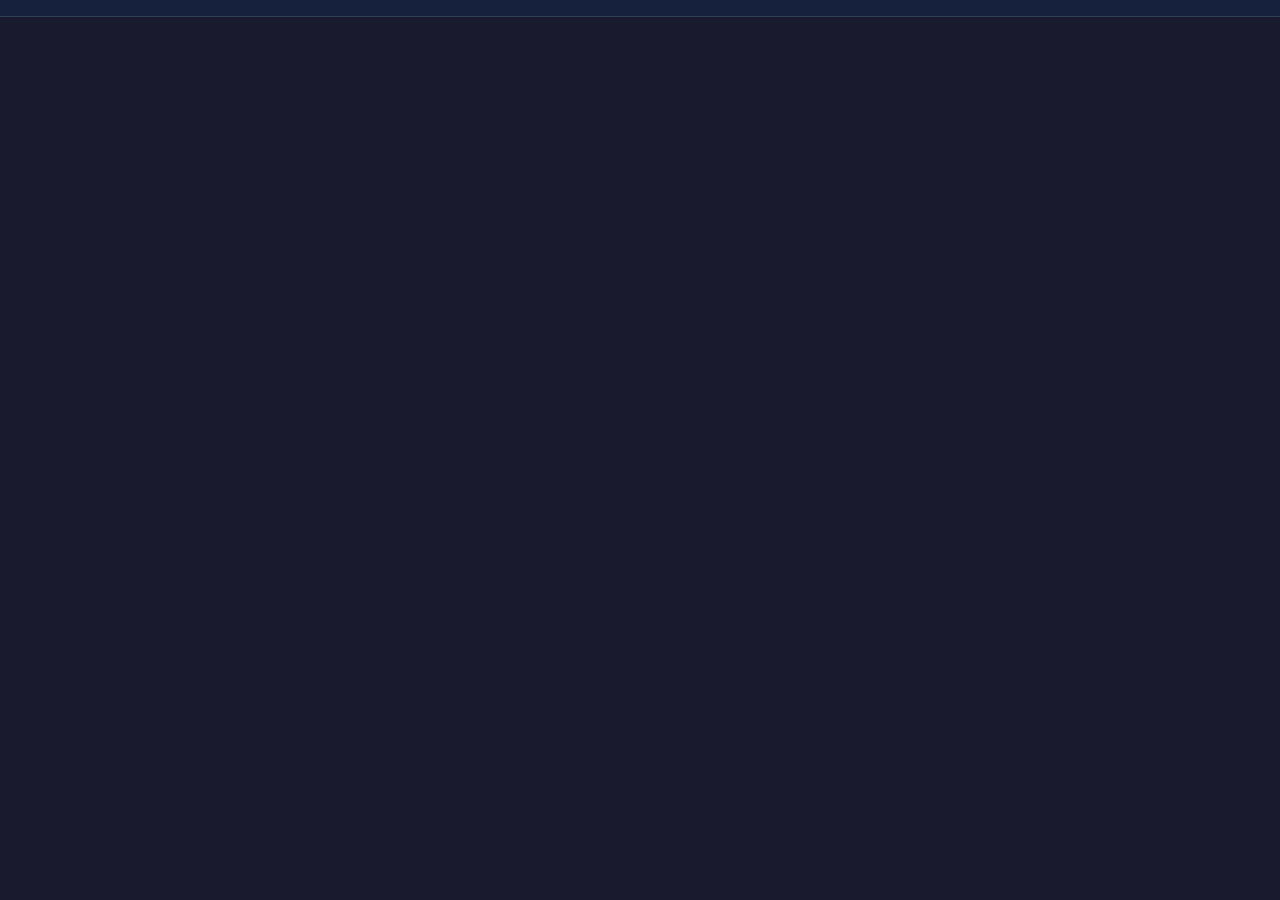
==== plugins/nightytidy/ui/index.html @ 688962bf "feat: add NightyTidy plugin to marketplace 33-step automated codebase cleanup orchestration plugin." ====
<!DOCTYPE html>
<html lang="en">
  <head>
    <meta charset="UTF-8" />
    <meta name="viewport" content="width=device-width, initial-scale=1.0" />
    <meta
      http-equiv="Content-Security-Policy"
      content="default-src 'self'; style-src 'self' 'unsafe-inline'; script-src 'self' 'unsafe-inline';"
    />
    <title>NightyTidy</title>
    <link rel="stylesheet" href="styles.css" />
  </head>
  <body>
    <div id="app">
      <nav id="tab-bar"></nav>
      <div id="view-dashboard" class="view active"></div>
      <div id="view-step-selection" class="view"></div>
      <div id="view-live-run" class="view"></div>
      <div id="view-results" class="view"></div>
      <div id="view-settings" class="view"></div>
    </div>
    <script src="plugin.js"></script>
  </body>
</html>
---- plugins/nightytidy/ui/styles.css ----
:root {
  --bg-primary: #1a1a2e;
  --bg-secondary: #16213e;
  --bg-card: #1e293b;
  --text-primary: #e2e8f0;
  --text-secondary: #94a3b8;
  --text-muted: #64748b;
  --accent: rgb(var(--accent-rgb, 139, 92, 246));
  --success: #22c55e;
  --warning: #f59e0b;
  --error: #ef4444;
  --border: #334155;
  --radius: 8px;
}

[data-theme='light'] {
  --bg-primary: #ffffff;
  --bg-secondary: #f8fafc;
  --bg-card: #ffffff;
  --text-primary: #1e293b;
  --text-secondary: #475569;
  --text-muted: #94a3b8;
  --border: #e2e8f0;
}

* {
  box-sizing: border-box;
  margin: 0;
  padding: 0;
}
body {
  font-family: -apple-system, BlinkMacSystemFont, 'Segoe UI', Roboto, sans-serif;
  background: var(--bg-primary);
  color: var(--text-primary);
  font-size: 14px;
  line-height: 1.5;
}

.view {
  display: none;
  padding: 20px;
}
.view.active {
  display: block;
}

#tab-bar {
  display: flex;
  gap: 4px;
  padding: 8px 16px;
  border-bottom: 1px solid var(--border);
  background: var(--bg-secondary);
}

.tab-btn {
  padding: 6px 14px;
  border: none;
  border-radius: var(--radius);
  background: transparent;
  color: var(--text-secondary);
  cursor: pointer;
  font-size: 13px;
  font-weight: 500;
}
.tab-btn:hover {
  background: var(--bg-card);
  color: var(--text-primary);
}
.tab-btn.active {
  background: var(--accent);
  color: white;
}

.card {
  background: var(--bg-card);
  border: 1px solid var(--border);
  border-radius: var(--radius);
  padding: 16px;
  margin-bottom: 12px;
}

.btn-primary {
  background: var(--accent);
  color: white;
  border: none;
  border-radius: var(--radius);
  padding: 8px 20px;
  cursor: pointer;
  font-size: 14px;
  font-weight: 500;
}
.btn-primary:hover {
  opacity: 0.9;
}
.btn-primary:disabled {
  opacity: 0.5;
  cursor: not-allowed;
}

.btn-secondary {
  background: transparent;
  color: var(--text-primary);
  border: 1px solid var(--border);
  border-radius: var(--radius);
  padding: 8px 20px;
  cursor: pointer;
  font-size: 14px;
}
.btn-secondary:hover {
  background: var(--bg-card);
}

.btn-danger {
  background: var(--error);
  color: white;
  border: none;
  border-radius: var(--radius);
  padding: 8px 20px;
  cursor: pointer;
  font-size: 14px;
}

.badge {
  display: inline-block;
  padding: 2px 8px;
  border-radius: 12px;
  font-size: 11px;
  font-weight: 600;
  text-transform: uppercase;
}
.badge-success {
  background: rgba(34, 197, 94, 0.15);
  color: var(--success);
}
.badge-error {
  background: rgba(239, 68, 68, 0.15);
  color: var(--error);
}
.badge-warning {
  background: rgba(245, 158, 11, 0.15);
  color: var(--warning);
}
.badge-info {
  background: rgba(139, 92, 246, 0.15);
  color: var(--accent);
}
.badge-muted {
  background: rgba(100, 116, 139, 0.15);
  color: var(--text-muted);
}

.empty-state {
  text-align: center;
  padding: 60px 20px;
  color: var(--text-muted);
}
.empty-state h3 {
  font-size: 18px;
  margin-bottom: 8px;
  color: var(--text-secondary);
}
.empty-state p {
  margin-bottom: 20px;
}

.progress-bar {
  width: 100%;
  height: 8px;
  background: var(--bg-secondary);
  border-radius: 4px;
  overflow: hidden;
}
.progress-bar-fill {
  height: 100%;
  background: var(--accent);
  border-radius: 4px;
  transition: width 0.3s ease;
}

.stats-row {
  display: flex;
  gap: 16px;
  margin-bottom: 16px;
}
.stat-card {
  flex: 1;
  background: var(--bg-card);
  border: 1px solid var(--border);
  border-radius: var(--radius);
  padding: 12px 16px;
  text-align: center;
}
.stat-value {
  font-size: 24px;
  font-weight: 700;
}
.stat-label {
  font-size: 11px;
  color: var(--text-muted);
  text-transform: uppercase;
  margin-top: 2px;
}

table {
  width: 100%;
  border-collapse: collapse;
}
th {
  text-align: left;
  font-size: 11px;
  text-transform: uppercase;
  color: var(--text-muted);
  padding: 8px 12px;
  border-bottom: 1px solid var(--border);
}
td {
  padding: 10px 12px;
  border-bottom: 1px solid var(--border);
}
tr:hover {
  background: var(--bg-secondary);
}
tr {
  cursor: pointer;
}

.category-group {
  margin-bottom: 16px;
}
.category-header {
  display: flex;
  align-items: center;
  gap: 8px;
  padding: 8px 12px;
  background: var(--bg-secondary);
  border-radius: var(--radius);
  cursor: pointer;
  font-weight: 600;
  font-size: 13px;
}
.category-header:hover {
  background: var(--bg-card);
}
.category-count {
  font-size: 11px;
  color: var(--text-muted);
  font-weight: normal;
}
.category-steps {
  padding: 4px 0 4px 8px;
}

.step-row {
  display: flex;
  align-items: center;
  gap: 10px;
  padding: 8px 12px;
  border-radius: 6px;
}
.step-row:hover {
  background: var(--bg-secondary);
}
.step-row input[type='checkbox'] {
  flex-shrink: 0;
}
.step-name {
  flex: 1;
}
.step-category-tag {
  font-size: 10px;
  padding: 2px 6px;
  border-radius: 4px;
  text-transform: uppercase;
  font-weight: 600;
}

.accordion-header {
  display: flex;
  align-items: center;
  justify-content: space-between;
  padding: 12px 16px;
  cursor: pointer;
  border-bottom: 1px solid var(--border);
}
.accordion-header:hover {
  background: var(--bg-secondary);
}
.accordion-body {
  padding: 16px;
  display: none;
}
.accordion-body.open {
  display: block;
}

.spinner {
  display: inline-block;
  width: 16px;
  height: 16px;
  border: 2px solid var(--border);
  border-top-color: var(--accent);
  border-radius: 50%;
  animation: spin 0.8s linear infinite;
}
@keyframes spin {
  to {
    transform: rotate(360deg);
  }
}

.rate-limit-banner {
  background: rgba(245, 158, 11, 0.1);
  border: 1px solid var(--warning);
  border-radius: var(--radius);
  padding: 12px 16px;
  margin-bottom: 16px;
  color: var(--warning);
  text-align: center;
}

select,
input[type='number'],
input[type='text'],
input[type='time'],
textarea {
  background: var(--bg-secondary);
  color: var(--text-primary);
  border: 1px solid var(--border);
  border-radius: 6px;
  padding: 8px 12px;
  font-size: 14px;
  width: 100%;
}
select:focus,
input:focus,
textarea:focus {
  outline: 2px solid var(--accent);
  border-color: transparent;
}

.form-group {
  margin-bottom: 16px;
}
.form-label {
  display: block;
  font-size: 12px;
  font-weight: 600;
  color: var(--text-secondary);
  margin-bottom: 4px;
}

.toolbar {
  display: flex;
  align-items: center;
  justify-content: space-between;
  gap: 12px;
  margin-bottom: 16px;
}

.day-toggles {
  display: flex;
  gap: 4px;
}
.day-toggle {
  width: 36px;
  height: 36px;
  border-radius: 50%;
  border: 1px solid var(--border);
  background: transparent;
  color: var(--text-secondary);
  cursor: pointer;
  font-size: 12px;
  font-weight: 600;
}
.day-toggle.active {
  background: var(--accent);
  color: white;
  border-color: var(--accent);
}
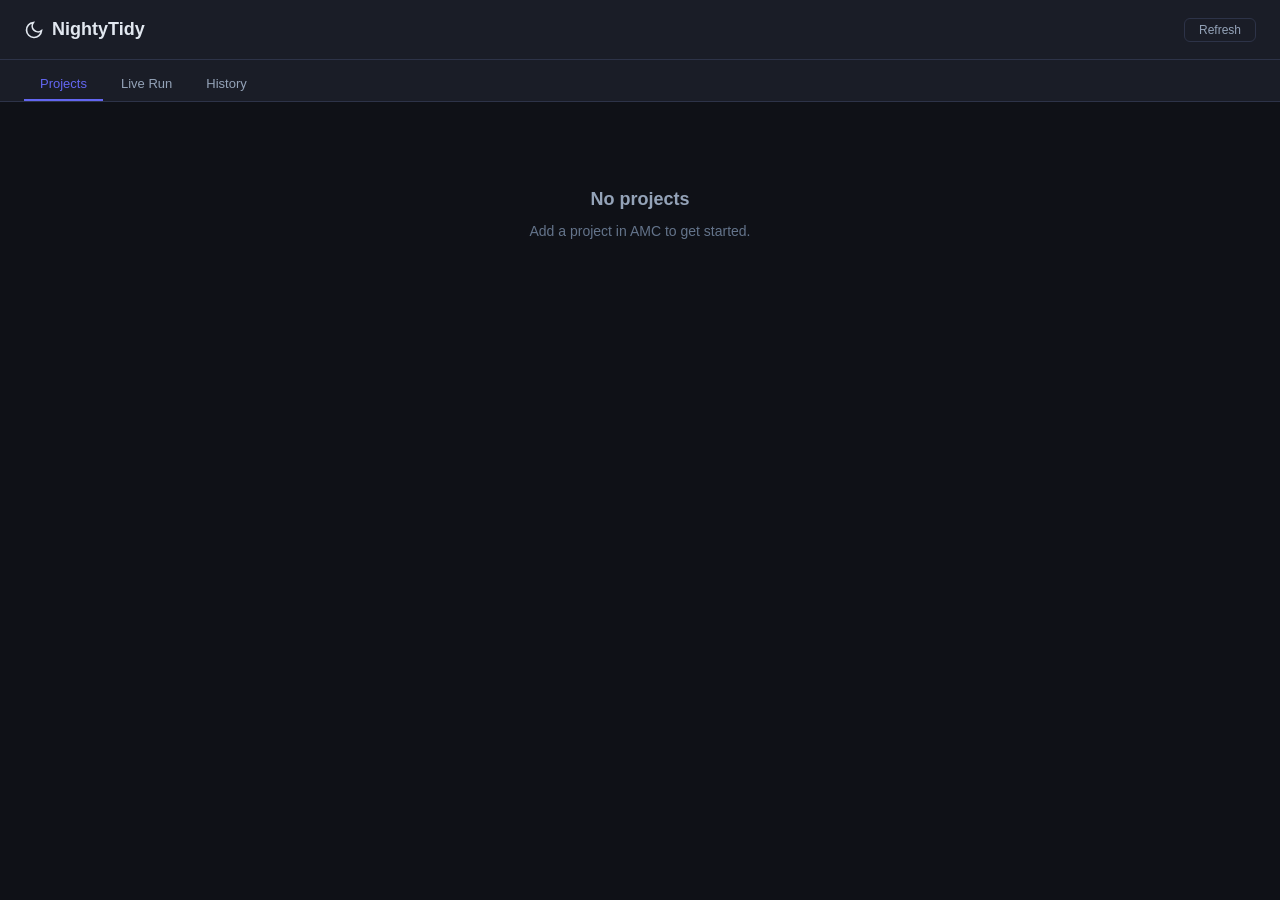
==== commit 3ac61299: "feat(nightytidy): self-contained inline UI with project cards + run modal All CSS/JS inlined into in" ====
--- a/plugins/nightytidy/ui/index.html
+++ b/plugins/nightytidy/ui/index.html
@@ -1,24 +1,615 @@
-<!DOCTYPE html>
-<html lang="en">
-  <head>
-    <meta charset="UTF-8" />
-    <meta name="viewport" content="width=device-width, initial-scale=1.0" />
-    <meta
-      http-equiv="Content-Security-Policy"
-      content="default-src 'self'; style-src 'self' 'unsafe-inline'; script-src 'self' 'unsafe-inline';"
-    />
-    <title>NightyTidy</title>
-    <link rel="stylesheet" href="styles.css" />
-  </head>
-  <body>
-    <div id="app">
-      <nav id="tab-bar"></nav>
-      <div id="view-dashboard" class="view active"></div>
-      <div id="view-step-selection" class="view"></div>
-      <div id="view-live-run" class="view"></div>
-      <div id="view-results" class="view"></div>
-      <div id="view-settings" class="view"></div>
-    </div>
-    <script src="plugin.js"></script>
-  </body>
-</html>
+<!DOCTYPE html>
+<html lang="en">
+<head>
+<meta charset="UTF-8" />
+<meta name="viewport" content="width=device-width, initial-scale=1.0" />
+<meta http-equiv="Content-Security-Policy" content="default-src 'self'; style-src 'unsafe-inline'; script-src 'unsafe-inline';" />
+<meta http-equiv="Cache-Control" content="no-cache, no-store, must-revalidate" />
+<title>NightyTidy</title>
+<style>
+:root {
+  --bg: #0f1117;
+  --bg-card: #1a1d27;
+  --bg-elevated: #222633;
+  --bg-hover: #2a2e3d;
+  --bg-modal: rgba(0,0,0,0.7);
+  --text: #e2e8f0;
+  --text-dim: #94a3b8;
+  --text-muted: #64748b;
+  --border: #2d3348;
+  --accent: rgb(var(--accent-rgb, 99, 102, 241));
+  --green: #22c55e;
+  --green-bg: rgba(34,197,94,0.12);
+  --amber: #f59e0b;
+  --red: #ef4444;
+  --radius: 10px;
+}
+* { box-sizing: border-box; margin: 0; padding: 0; }
+body { font-family: -apple-system, BlinkMacSystemFont, 'Segoe UI', sans-serif; background: var(--bg); color: var(--text); font-size: 14px; line-height: 1.5; overflow-x: hidden; }
+button { font-family: inherit; cursor: pointer; }
+input[type=checkbox] { width: 16px; height: 16px; accent-color: var(--accent); cursor: pointer; flex-shrink: 0; }
+
+/* ---- Header ---- */
+.header { display: flex; align-items: center; justify-content: space-between; padding: 16px 24px; border-bottom: 1px solid var(--border); background: var(--bg-card); }
+.header h1 { font-size: 18px; font-weight: 700; display: flex; align-items: center; gap: 8px; }
+.header-actions { display: flex; gap: 8px; }
+
+/* ---- Tab bar ---- */
+.tabs { display: flex; gap: 2px; padding: 8px 24px 0; background: var(--bg-card); border-bottom: 1px solid var(--border); }
+.tab { padding: 8px 16px; font-size: 13px; font-weight: 500; color: var(--text-dim); background: none; border: none; border-bottom: 2px solid transparent; transition: all 0.15s; }
+.tab:hover { color: var(--text); }
+.tab.active { color: var(--accent); border-bottom-color: var(--accent); }
+
+/* ---- Page content ---- */
+.page { display: none; padding: 24px; }
+.page.active { display: block; }
+
+/* ---- Project grid ---- */
+.project-grid { display: grid; grid-template-columns: repeat(auto-fill, minmax(320px, 1fr)); gap: 16px; }
+.project-card {
+  background: var(--bg-card); border: 1px solid var(--border); border-radius: var(--radius);
+  padding: 20px; display: flex; flex-direction: column; gap: 12px; transition: border-color 0.15s;
+}
+.project-card:hover { border-color: var(--text-muted); }
+.project-card-header { display: flex; align-items: center; gap: 10px; }
+.project-dot { width: 10px; height: 10px; border-radius: 50%; flex-shrink: 0; }
+.project-name { font-size: 15px; font-weight: 600; flex: 1; overflow: hidden; text-overflow: ellipsis; white-space: nowrap; }
+.project-path { font-size: 12px; color: var(--text-muted); overflow: hidden; text-overflow: ellipsis; white-space: nowrap; }
+.project-card-footer { display: flex; align-items: center; justify-content: space-between; margin-top: auto; padding-top: 8px; }
+.project-stats { display: flex; gap: 16px; font-size: 12px; color: var(--text-dim); }
+.btn-run {
+  display: flex; align-items: center; gap: 6px;
+  background: var(--green); color: #fff; border: none; border-radius: 8px;
+  padding: 8px 18px; font-size: 13px; font-weight: 600; transition: opacity 0.15s;
+}
+.btn-run:hover { opacity: 0.9; }
+.btn-run svg { width: 14px; height: 14px; }
+
+/* ---- Modal ---- */
+.modal-backdrop { position: fixed; inset: 0; background: var(--bg-modal); z-index: 100; display: none; align-items: center; justify-content: center; }
+.modal-backdrop.open { display: flex; }
+.modal {
+  background: var(--bg-card); border: 1px solid var(--border); border-radius: 14px;
+  width: 640px; max-width: 92vw; max-height: 85vh; display: flex; flex-direction: column;
+  box-shadow: 0 24px 48px rgba(0,0,0,0.4);
+}
+.modal-header {
+  display: flex; align-items: center; justify-content: space-between;
+  padding: 20px 24px 16px; border-bottom: 1px solid var(--border);
+}
+.modal-header h2 { font-size: 16px; font-weight: 700; display: flex; align-items: center; gap: 8px; }
+.modal-close { background: none; border: none; color: var(--text-muted); font-size: 20px; padding: 4px 8px; border-radius: 6px; }
+.modal-close:hover { background: var(--bg-hover); color: var(--text); }
+
+.modal-toolbar {
+  display: flex; align-items: center; justify-content: space-between; gap: 12px;
+  padding: 12px 24px; background: var(--bg-elevated); border-bottom: 1px solid var(--border);
+}
+.modal-toolbar .count { font-size: 14px; font-weight: 600; }
+.modal-toolbar .count span { color: var(--green); }
+.toolbar-btns { display: flex; gap: 6px; }
+.btn-sm {
+  padding: 4px 14px; font-size: 12px; font-weight: 500; border-radius: 6px;
+  border: 1px solid var(--border); background: transparent; color: var(--text-dim); transition: all 0.15s;
+}
+.btn-sm:hover { background: var(--bg-hover); color: var(--text); }
+
+.modal-body { flex: 1; overflow-y: auto; padding: 16px 24px; }
+
+/* ---- Category groups ---- */
+.cat-group { margin-bottom: 8px; }
+.cat-header {
+  display: flex; align-items: center; gap: 8px; padding: 10px 12px;
+  background: var(--bg-elevated); border-radius: 8px; cursor: pointer;
+  font-size: 13px; font-weight: 600; user-select: none; transition: background 0.1s;
+}
+.cat-header:hover { background: var(--bg-hover); }
+.cat-chevron { font-size: 10px; color: var(--text-muted); transition: transform 0.15s; display: inline-block; }
+.cat-chevron.open { transform: rotate(90deg); }
+.cat-color { width: 8px; height: 8px; border-radius: 50%; flex-shrink: 0; }
+.cat-count { margin-left: auto; font-size: 11px; font-weight: 400; color: var(--text-muted); }
+.cat-steps { display: none; padding: 4px 0 4px 12px; }
+.cat-steps.open { display: block; }
+.step-row { display: flex; align-items: center; gap: 10px; padding: 7px 12px; border-radius: 6px; }
+.step-row:hover { background: var(--bg-elevated); }
+.step-label { font-size: 13px; flex: 1; }
+
+/* ---- Modal footer ---- */
+.modal-footer {
+  display: flex; align-items: center; justify-content: space-between; gap: 12px;
+  padding: 16px 24px; border-top: 1px solid var(--border);
+}
+.timeout-group { display: flex; align-items: center; gap: 6px; font-size: 12px; color: var(--text-dim); }
+.timeout-group input {
+  width: 60px; padding: 4px 8px; font-size: 13px;
+  background: var(--bg-elevated); color: var(--text); border: 1px solid var(--border);
+  border-radius: 6px; text-align: center;
+}
+.btn-start {
+  display: flex; align-items: center; gap: 8px;
+  background: var(--green); color: #fff; border: none; border-radius: 8px;
+  padding: 10px 24px; font-size: 14px; font-weight: 600; transition: opacity 0.15s;
+}
+.btn-start:hover { opacity: 0.9; }
+.btn-start:disabled { opacity: 0.4; cursor: not-allowed; }
+
+/* ---- Live run ---- */
+.progress-bar { width: 100%; height: 6px; background: var(--bg-elevated); border-radius: 3px; overflow: hidden; margin: 12px 0; }
+.progress-fill { height: 100%; background: var(--accent); border-radius: 3px; transition: width 0.3s; }
+.run-step { display: flex; align-items: center; gap: 10px; padding: 8px 12px; border-radius: 8px; border-left: 3px solid var(--border); margin-bottom: 4px; }
+.run-step.pass { border-left-color: var(--green); }
+.run-step.fail { border-left-color: var(--red); }
+.run-step.active { border-left-color: var(--accent); background: var(--bg-elevated); }
+.spinner { display: inline-block; width: 14px; height: 14px; border: 2px solid var(--border); border-top-color: var(--accent); border-radius: 50%; animation: spin 0.7s linear infinite; }
+@keyframes spin { to { transform: rotate(360deg); } }
+
+/* ---- History ---- */
+.history-card { background: var(--bg-card); border: 1px solid var(--border); border-radius: var(--radius); overflow: hidden; }
+.history-row { display: flex; align-items: center; gap: 16px; padding: 12px 16px; border-bottom: 1px solid var(--border); cursor: pointer; transition: background 0.1s; }
+.history-row:hover { background: var(--bg-elevated); }
+.history-row:last-child { border-bottom: none; }
+.badge { display: inline-block; padding: 2px 8px; border-radius: 10px; font-size: 11px; font-weight: 600; text-transform: uppercase; }
+.badge-pass { background: rgba(34,197,94,0.12); color: var(--green); }
+.badge-fail { background: rgba(239,68,68,0.12); color: var(--red); }
+.badge-warn { background: rgba(245,158,11,0.12); color: var(--amber); }
+
+/* ---- Empty state ---- */
+.empty { text-align: center; padding: 60px 20px; color: var(--text-muted); }
+.empty h3 { font-size: 18px; color: var(--text-dim); margin-bottom: 8px; }
+
+/* ---- Utility ---- */
+.card { background: var(--bg-card); border: 1px solid var(--border); border-radius: var(--radius); padding: 16px; margin-bottom: 12px; }
+</style>
+</head>
+<body>
+<div class="header">
+  <h1><svg width="20" height="20" viewBox="0 0 24 24" fill="none" stroke="currentColor" stroke-width="2"><path d="M21 12.79A9 9 0 1 1 11.21 3 7 7 0 0 0 21 12.79z"/></svg> NightyTidy</h1>
+  <div class="header-actions">
+    <button class="btn-sm" onclick="refreshAll()" title="Refresh">Refresh</button>
+  </div>
+</div>
+<div class="tabs" id="tab-bar"></div>
+<div id="page-projects" class="page active"></div>
+<div id="page-live" class="page"></div>
+<div id="page-history" class="page"></div>
+
+<!-- Run Modal -->
+<div class="modal-backdrop" id="run-modal">
+  <div class="modal">
+    <div class="modal-header">
+      <h2 id="modal-title">Run Audits</h2>
+      <button class="modal-close" onclick="closeModal()">&times;</button>
+    </div>
+    <div class="modal-toolbar">
+      <div class="count"><span id="sel-count">33</span> / <span id="sel-total">33</span> selected</div>
+      <div class="toolbar-btns">
+        <button class="btn-sm" onclick="selectAll()">All</button>
+        <button class="btn-sm" onclick="selectNone()">None</button>
+      </div>
+    </div>
+    <div class="modal-body" id="modal-steps"></div>
+    <div class="modal-footer">
+      <div class="timeout-group">
+        <label>Timeout:</label>
+        <input type="number" id="timeout-input" value="45" min="5" max="120" />
+        <span>min / step</span>
+      </div>
+      <button class="btn-start" id="btn-start" onclick="startRun()">
+        <svg width="16" height="16" viewBox="0 0 24 24" fill="currentColor"><polygon points="5,3 19,12 5,21"/></svg>
+        <span id="start-label">Start Run (33)</span>
+      </button>
+    </div>
+  </div>
+</div>
+
+<script>
+const amc = window.AgentMC
+
+let projects = []
+let steps = []
+let selectedStepIds = new Set()
+let modalProjectId = null
+let activeRun = null
+let activeRunSteps = []
+let currentTab = 'projects'
+let pollTimer = null
+
+const CATEGORY_COLORS = {
+  documentation: '#3b82f6', testing: '#22c55e', security: '#ef4444',
+  performance: '#f59e0b', architecture: '#8b5cf6', ux: '#ec4899',
+  infrastructure: '#06b6d4', product: '#f97316', api: '#6366f1',
+  dependencies: '#14b8a6', 'code quality': '#a855f7', runtime: '#f43f5e',
+  bugs: '#dc2626', frontend: '#ec4899', operations: '#0ea5e9', strategy: '#eab308'
+}
+
+function renderTabs() {
+  const tabs = [
+    { id: 'projects', label: 'Projects' },
+    { id: 'live', label: 'Live Run' },
+    { id: 'history', label: 'History' }
+  ]
+  document.getElementById('tab-bar').innerHTML = tabs
+    .map(t => '<button class="tab ' + (t.id === currentTab ? 'active' : '') + '" onclick="switchTab(\'' + t.id + '\')">' + t.label + '</button>')
+    .join('')
+}
+
+function switchTab(id) {
+  currentTab = id
+  document.querySelectorAll('.page').forEach(function(p) { p.classList.remove('active') })
+  document.getElementById('page-' + id).classList.add('active')
+  renderTabs()
+  if (id === 'projects') renderProjects()
+  else if (id === 'live') renderLive()
+  else if (id === 'history') renderHistory()
+}
+
+function esc(s) {
+  if (!s) return ''
+  var d = document.createElement('div')
+  d.textContent = s
+  return d.innerHTML
+}
+
+async function loadProjects() {
+  try {
+    var all = await amc.project.listAll()
+    projects = all.filter(function(p) { return !p.folderPath.startsWith('__') })
+  } catch (e) { projects = [] }
+}
+
+function renderProjects() {
+  var el = document.getElementById('page-projects')
+  if (projects.length === 0) {
+    el.innerHTML = '<div class="empty"><h3>No projects</h3><p>Add a project in AMC to get started.</p></div>'
+    return
+  }
+  el.innerHTML = '<div class="project-grid">' + projects.map(function(p) {
+    var color = p.color || '#6366f1'
+    return '<div class="project-card">' +
+      '<div class="project-card-header">' +
+        '<div class="project-dot" style="background:' + esc(color) + '"></div>' +
+        '<div class="project-name">' + esc(p.name) + '</div>' +
+      '</div>' +
+      '<div class="project-path">' + esc(p.folderPath) + '</div>' +
+      '<div class="project-card-footer">' +
+        '<div class="project-stats"></div>' +
+        '<button class="btn-run" onclick="openRunModal(\'' + esc(p.id) + '\')">' +
+          '<svg viewBox="0 0 24 24" fill="currentColor" width="14" height="14"><polygon points="5,3 19,12 5,21"/></svg>' +
+          ' Run Audits' +
+        '</button>' +
+      '</div>' +
+    '</div>'
+  }).join('') + '</div>'
+}
+
+async function loadSteps() {
+  try { steps = await amc.nightytidy.getStepLibrary() } catch (e) { steps = [] }
+}
+
+function getEnabledSteps() { return steps.filter(function(s) { return s.enabled }) }
+
+function groupByCategory(list) {
+  var groups = {}
+  for (var i = 0; i < list.length; i++) {
+    var cat = list[i].category || 'other'
+    if (!groups[cat]) groups[cat] = []
+    groups[cat].push(list[i])
+  }
+  return groups
+}
+
+function openRunModal(projectId) {
+  modalProjectId = projectId
+  var enabled = getEnabledSteps()
+  selectedStepIds = new Set(enabled.map(function(s) { return s.id }))
+  renderModalSteps()
+  updateSelectionCount()
+  var proj = projects.find(function(p) { return p.id === projectId })
+  document.getElementById('modal-title').textContent = proj ? 'Run Audits \u2014 ' + proj.name : 'Run Audits'
+  document.getElementById('run-modal').classList.add('open')
+}
+
+function closeModal() {
+  document.getElementById('run-modal').classList.remove('open')
+  modalProjectId = null
+}
+
+function renderModalSteps() {
+  var enabled = getEnabledSteps()
+  var groups = groupByCategory(enabled)
+  var container = document.getElementById('modal-steps')
+  var html = ''
+
+  Object.keys(groups).forEach(function(cat) {
+    var catSteps = groups[cat]
+    var color = CATEGORY_COLORS[cat] || '#64748b'
+    var label = cat.charAt(0).toUpperCase() + cat.slice(1)
+    var checkedCount = catSteps.filter(function(s) { return selectedStepIds.has(s.id) }).length
+    var allChecked = checkedCount === catSteps.length
+
+    html += '<div class="cat-group">' +
+      '<div class="cat-header" onclick="toggleCat(\'' + cat + '\')">' +
+        '<span class="cat-chevron" id="chev-' + cat + '">&#9654;</span>' +
+        '<input type="checkbox" ' + (allChecked ? 'checked' : '') + ' onclick="event.stopPropagation(); toggleCatAll(\'' + cat + '\', this.checked)">' +
+        '<span class="cat-color" style="background:' + color + '"></span>' +
+        '<span>' + esc(label) + '</span>' +
+        '<span class="cat-count">' + checkedCount + '/' + catSteps.length + '</span>' +
+      '</div>' +
+      '<div class="cat-steps" id="cat-' + cat + '">'
+
+    catSteps.forEach(function(s) {
+      html += '<div class="step-row">' +
+        '<input type="checkbox" ' + (selectedStepIds.has(s.id) ? 'checked' : '') + ' onchange="toggleStep(\'' + s.id + '\')">' +
+        '<div class="step-label">' + esc(s.name) + '</div>' +
+      '</div>'
+    })
+
+    html += '</div></div>'
+  })
+
+  container.innerHTML = html
+}
+
+function toggleCat(cat) {
+  var el = document.getElementById('cat-' + cat)
+  var ch = document.getElementById('chev-' + cat)
+  if (el) el.classList.toggle('open')
+  if (ch) ch.classList.toggle('open')
+}
+
+function toggleCatAll(cat, checked) {
+  steps.filter(function(s) { return s.category === cat && s.enabled }).forEach(function(s) {
+    if (checked) selectedStepIds.add(s.id)
+    else selectedStepIds.delete(s.id)
+  })
+  renderModalSteps()
+  updateSelectionCount()
+}
+
+function toggleStep(id) {
+  if (selectedStepIds.has(id)) selectedStepIds.delete(id)
+  else selectedStepIds.add(id)
+  renderModalSteps()
+  updateSelectionCount()
+}
+
+function selectAll() {
+  getEnabledSteps().forEach(function(s) { selectedStepIds.add(s.id) })
+  renderModalSteps()
+  updateSelectionCount()
+}
+
+function selectNone() {
+  selectedStepIds.clear()
+  renderModalSteps()
+  updateSelectionCount()
+}
+
+function updateSelectionCount() {
+  var total = getEnabledSteps().length
+  var count = selectedStepIds.size
+  document.getElementById('sel-count').textContent = count
+  document.getElementById('sel-total').textContent = total
+  document.getElementById('start-label').textContent = 'Start Run (' + count + ')'
+  document.getElementById('btn-start').disabled = count === 0
+}
+
+async function startRun() {
+  if (selectedStepIds.size === 0 || !modalProjectId) return
+  var timeout = parseInt(document.getElementById('timeout-input').value || '45', 10)
+  try {
+    var result = await amc.nightytidy.startRun({
+      projectId: modalProjectId,
+      stepRowIds: Array.from(selectedStepIds),
+      timeout: timeout
+    })
+    activeRun = { id: result.runId, status: 'running', started_at: new Date().toISOString() }
+    activeRunSteps = []
+    amc.toast.show({ type: 'success', message: 'NightyTidy run started!' })
+    closeModal()
+    switchTab('live')
+    startPolling()
+  } catch (e) {
+    amc.toast.show({ type: 'error', message: 'Failed: ' + (e.message || e) })
+  }
+}
+
+function startPolling() {
+  if (pollTimer) clearInterval(pollTimer)
+  pollLive()
+  pollTimer = setInterval(pollLive, 3000)
+}
+
+async function pollLive() {
+  if (!activeRun) return
+  try {
+    var data = await amc.nightytidy.getRunStatus(activeRun.id)
+    if (!data) return
+    activeRun = data.run
+    activeRunSteps = data.steps || []
+    renderLive()
+    if (['completed', 'failed', 'partial', 'cancelled'].indexOf(data.run.status) >= 0) {
+      if (pollTimer) { clearInterval(pollTimer); pollTimer = null }
+    }
+  } catch (e) { /* ignore */ }
+}
+
+function renderLive() {
+  var el = document.getElementById('page-live')
+  if (!activeRun) {
+    el.innerHTML = '<div class="empty"><h3>No active run</h3><p>Start a run from the Projects tab.</p></div>'
+    return
+  }
+  var run = activeRun
+  var runSteps = activeRunSteps
+  var isRunning = run.status === 'running'
+  var done = runSteps.filter(function(s) { return ['completed','failed','skipped'].indexOf(s.status) >= 0 })
+  var pct = runSteps.length > 0 ? Math.round((done.length / runSteps.length) * 100) : 0
+  var current = runSteps.find(function(s) { return s.status === 'running' })
+  var elapsed = Math.round((Date.now() - new Date(run.started_at).getTime()) / 1000)
+  var mins = Math.floor(elapsed / 60)
+
+  var html = '<div class="card">' +
+    '<div style="display:flex;justify-content:space-between;align-items:center;margin-bottom:8px">' +
+      '<h3 style="font-size:16px">' + (isRunning ? 'Run in Progress' : 'Run ' + esc(run.status)) + '</h3>' +
+      (isRunning ? '<button class="btn-sm" style="color:var(--red);border-color:var(--red)" onclick="cancelRun()">Cancel</button>' : '') +
+    '</div>' +
+    '<div class="progress-bar"><div class="progress-fill" style="width:' + pct + '%"></div></div>' +
+    '<div style="display:flex;justify-content:space-between;font-size:12px;color:var(--text-muted)">' +
+      '<span>' + done.length + ' / ' + runSteps.length + ' steps</span>' +
+      '<span>' + mins + 'm elapsed</span>' +
+      '<span>$' + (run.total_cost || 0).toFixed(4) + '</span>' +
+    '</div></div>'
+
+  if (current) {
+    html += '<div class="card" style="border-left:3px solid var(--accent);display:flex;align-items:center;gap:10px">' +
+      '<span class="spinner"></span><strong>' + esc(current.step_name) + '</strong></div>'
+  }
+
+  html += '<div style="margin-top:12px">'
+  runSteps.forEach(function(s) {
+    var cls = s.status === 'completed' ? 'pass' : s.status === 'failed' ? 'fail' : s.status === 'running' ? 'active' : ''
+    var icon = s.status === 'completed' ? '\u2713' : s.status === 'failed' ? '\u2717' : s.status === 'running' ? '<span class="spinner" style="width:12px;height:12px"></span>' : '\u25CB'
+    var clr = s.status === 'completed' ? 'var(--green)' : s.status === 'failed' ? 'var(--red)' : s.status === 'running' ? 'var(--accent)' : 'var(--text-muted)'
+    html += '<div class="run-step ' + cls + '">' +
+      '<span style="color:' + clr + ';min-width:18px;text-align:center">' + icon + '</span>' +
+      '<span style="flex:1">' + esc(s.step_name) + '</span>' +
+      (s.duration ? '<span style="font-size:12px;color:var(--text-muted)">' + Math.floor(s.duration/60) + 'm</span>' : '') +
+      (s.cost ? '<span style="font-size:12px;color:var(--text-muted)">$' + s.cost.toFixed(4) + '</span>' : '') +
+    '</div>'
+  })
+  html += '</div>'
+  el.innerHTML = html
+}
+
+async function cancelRun() {
+  if (!activeRun || !confirm('Cancel this run?')) return
+  try {
+    await amc.nightytidy.cancelRun(activeRun.id)
+    amc.toast.show({ type: 'info', message: 'Run cancelled' })
+    if (pollTimer) { clearInterval(pollTimer); pollTimer = null }
+    await pollLive()
+  } catch (e) { amc.toast.show({ type: 'error', message: e.message }) }
+}
+
+async function renderHistory() {
+  var el = document.getElementById('page-history')
+  if (projects.length === 0) {
+    el.innerHTML = '<div class="empty"><h3>No projects</h3></div>'
+    return
+  }
+  var allHistory = []
+  for (var i = 0; i < projects.length; i++) {
+    try {
+      var runs = await amc.nightytidy.getRunHistory(projects[i].id)
+      for (var j = 0; j < runs.length; j++) {
+        allHistory.push(Object.assign({}, runs[j], { projectName: projects[i].name, projectColor: projects[i].color || '#6366f1' }))
+      }
+    } catch (e) { /* skip */ }
+  }
+  allHistory.sort(function(a, b) { return new Date(b.started_at) - new Date(a.started_at) })
+
+  if (allHistory.length === 0) {
+    el.innerHTML = '<div class="empty"><h3>No runs yet</h3><p>Start an audit from the Projects tab.</p></div>'
+    return
+  }
+
+  var html = '<div class="history-card">'
+  allHistory.forEach(function(r) {
+    var badge = r.status === 'completed' ? 'badge-pass' : r.status === 'failed' ? 'badge-fail' : 'badge-warn'
+    var label = r.status === 'completed' ? 'PASSED' : (r.status || '').toUpperCase()
+    var d = new Date(r.started_at)
+    html += '<div class="history-row" onclick="viewRunDetail(\'' + r.id + '\')">' +
+      '<div class="project-dot" style="background:' + esc(r.projectColor) + '"></div>' +
+      '<div style="flex:1">' +
+        '<div style="font-weight:600;font-size:13px">' + esc(r.projectName) + '</div>' +
+        '<div style="font-size:11px;color:var(--text-muted)">' + d.toLocaleDateString() + ' ' + d.toLocaleTimeString([], {hour:'2-digit',minute:'2-digit'}) + '</div>' +
+      '</div>' +
+      '<span class="badge ' + badge + '">' + label + '</span>' +
+      '<span style="font-size:12px;color:var(--text-dim)">' + r.steps_passed + '/' + r.steps_total + '</span>' +
+      '<span style="font-size:12px;color:var(--text-muted)">$' + (r.total_cost||0).toFixed(2) + '</span>' +
+    '</div>'
+  })
+  html += '</div>'
+  el.innerHTML = html
+}
+
+async function viewRunDetail(runId) {
+  try {
+    var data = await amc.nightytidy.getRunStatus(runId)
+    if (!data) return
+    activeRun = data.run
+    activeRunSteps = data.steps || []
+    switchTab('live')
+  } catch (e) { amc.toast.show({ type: 'error', message: e.message }) }
+}
+
+async function refreshAll() {
+  await Promise.all([loadProjects(), loadSteps()])
+  if (currentTab === 'projects') renderProjects()
+  else if (currentTab === 'history') renderHistory()
+}
+
+async function init() {
+  try {
+    var theme = await amc.theme.get()
+    if (theme && theme.mode === 'light') applyLightTheme()
+    amc.theme.onChange(function(t) {
+      if (t.mode === 'light') applyLightTheme()
+      else applyDarkTheme()
+    })
+  } catch (e) { /* ignore */ }
+
+  renderTabs()
+  await Promise.all([loadProjects(), loadSteps()])
+  renderProjects()
+
+  for (var i = 0; i < projects.length; i++) {
+    try {
+      var runs = await amc.nightytidy.getRunHistory(projects[i].id)
+      var active = runs.find(function(r) { return r.status === 'running' })
+      if (active) {
+        activeRun = active
+        switchTab('live')
+        startPolling()
+        return
+      }
+    } catch (e) { /* skip */ }
+  }
+}
+
+function applyLightTheme() {
+  var s = document.documentElement.style
+  s.setProperty('--bg', '#ffffff')
+  s.setProperty('--bg-card', '#ffffff')
+  s.setProperty('--bg-elevated', '#f8fafc')
+  s.setProperty('--bg-hover', '#f1f5f9')
+  s.setProperty('--text', '#1e293b')
+  s.setProperty('--text-dim', '#475569')
+  s.setProperty('--text-muted', '#94a3b8')
+  s.setProperty('--border', '#e2e8f0')
+}
+
+function applyDarkTheme() {
+  var s = document.documentElement.style
+  s.setProperty('--bg', '#0f1117')
+  s.setProperty('--bg-card', '#1a1d27')
+  s.setProperty('--bg-elevated', '#222633')
+  s.setProperty('--bg-hover', '#2a2e3d')
+  s.setProperty('--text', '#e2e8f0')
+  s.setProperty('--text-dim', '#94a3b8')
+  s.setProperty('--text-muted', '#64748b')
+  s.setProperty('--border', '#2d3348')
+}
+
+document.getElementById('run-modal').addEventListener('click', function(e) {
+  if (e.target === this) closeModal()
+})
+document.addEventListener('keydown', function(e) {
+  if (e.key === 'Escape') closeModal()
+})
+
+init().catch(function(e) { console.error('[NightyTidy] init failed:', e) })
+</script>
+</body>
+</html>
